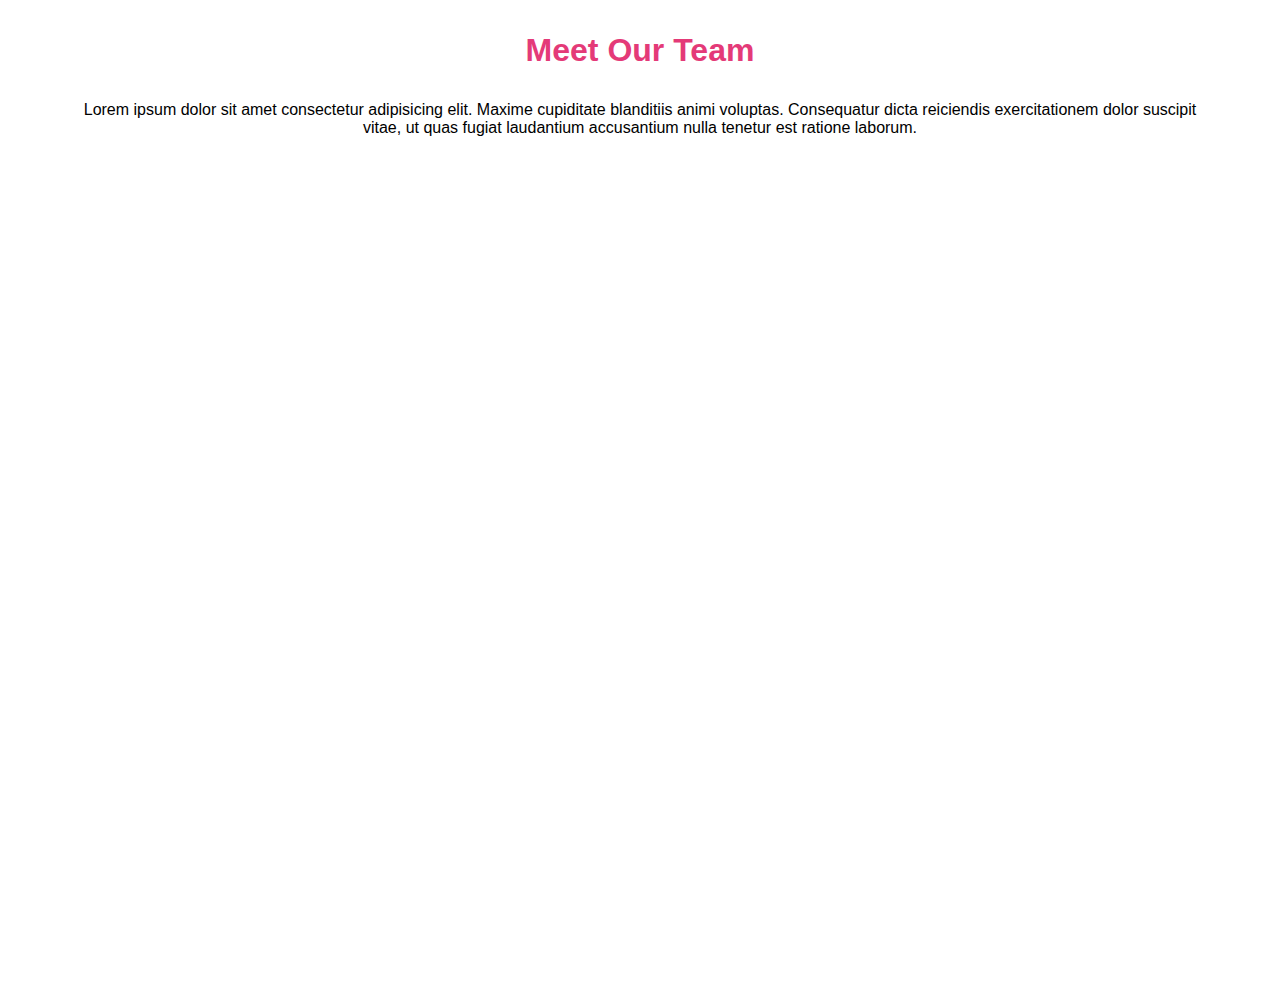
==== index.html @ 6f34529f "html file name fix" ====
<!DOCTYPE html>
    <html lang="en">
    <head>
        <meta charset="UTF-8">
        <meta http-equiv="X-UA-Compatible" content="IE=edge">
        <meta name="viewport" content="width=device-width, initial-scale=1.0">
        <title>Float-Cards</title>
        <link rel="stylesheet" href="style.css">
    </head>
    <body>
        <header>
            <section> 
                <h1>Meet Our Team</h1>
                <p>Lorem ipsum dolor sit amet consectetur adipisicing elit. Maxime cupiditate blanditiis animi voluptas. Consequatur dicta reiciendis exercitationem dolor suscipit vitae, ut quas fugiat laudantium accusantium nulla tenetur est ratione laborum.</p>
            </section> 
        </header>

        <main>
            <section class="clearfix">
                <div class="float-left" >

                </div>

            </section>


        </main>
        
        
        
    </body>
</html>
---- style.css ----
*{
    margin: 0;
    padding: 0;
    box-sizing: border-box;
}

body{
    width: 90%;
    margin: 0 auto;
    font-family: Arial, Helvetica, sans-serif;
    height: 1000px;
}

header{
    text-align: center;
}

h1{
    color:hsl(338.12deg 75.89% 56.08%);
    padding: 2rem 0;
}

.clearfix::after {
    content: "";
    display: table;
    clear: both;
}
.float-left{
    float: left;
}
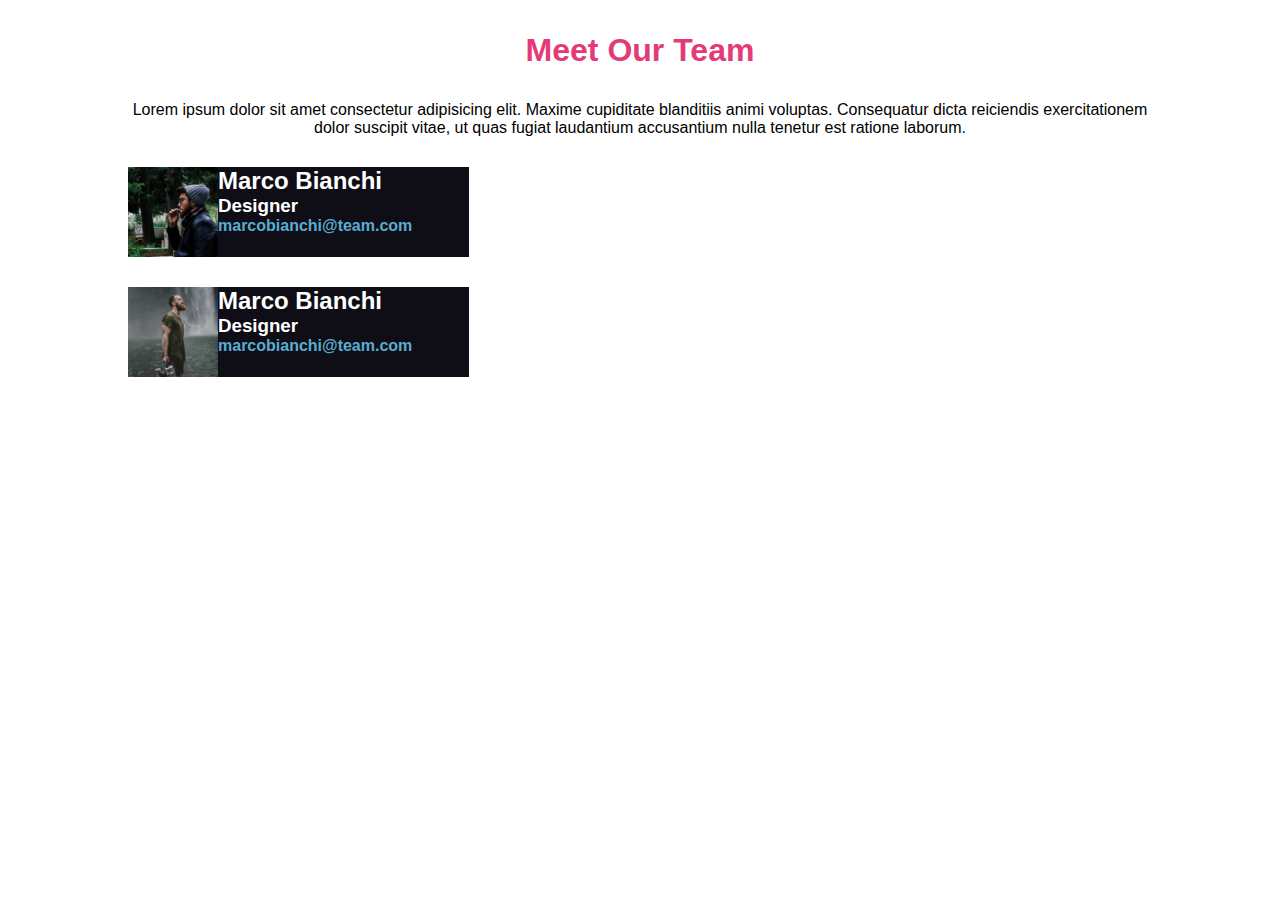
==== commit 89228c21: "first box" ====
--- a/index.html
+++ b/index.html
@@ -17,10 +17,19 @@
 
         <main>
             <section class="clearfix">
-                <div class="float-left" >
-
+                <div class="clearfix box padding" >
+                    <img src="img/male1.png" alt="Marco" class="float-left" >
+                    <h2>Marco Bianchi</h2>
+                    <h3>Designer</h3>
+                    <h4>marcobianchi@team.com</h4>
                 </div>
-
+                <div class="clearfix box padding float-left" >
+                    <img src="img/male2.png" alt="Marco" class="float-left" >
+                    <h2>Marco Bianchi</h2>
+                    <h3>Designer</h3>
+                    <h4>marcobianchi@team.com</h4>
+                </div>
+                
             </section>
 
 
--- a/style.css
+++ b/style.css
@@ -5,10 +5,9 @@
 }
 
 body{
-    width: 90%;
+    width: 80%;
     margin: 0 auto;
     font-family: Arial, Helvetica, sans-serif;
-    height: 1000px;
 }
 
 header{
@@ -20,11 +19,33 @@
     padding: 2rem 0;
 }
 
+h2,
+h3
+{
+    color: white;
+}
+
+h4{
+    color: hsl(198.15deg 56.4% 58.63%);
+}
+
 .clearfix::after {
     content: "";
     display: table;
     clear: both;
 }
+
+.box{
+    width: 33.33%;
+    margin-top: 30px;
+    background-color: hsl(246.67deg 24.32% 7.25%);
+}
+
 .float-left{
     float: left;
-}+}
+
+img{
+    width: 90px;
+}
+
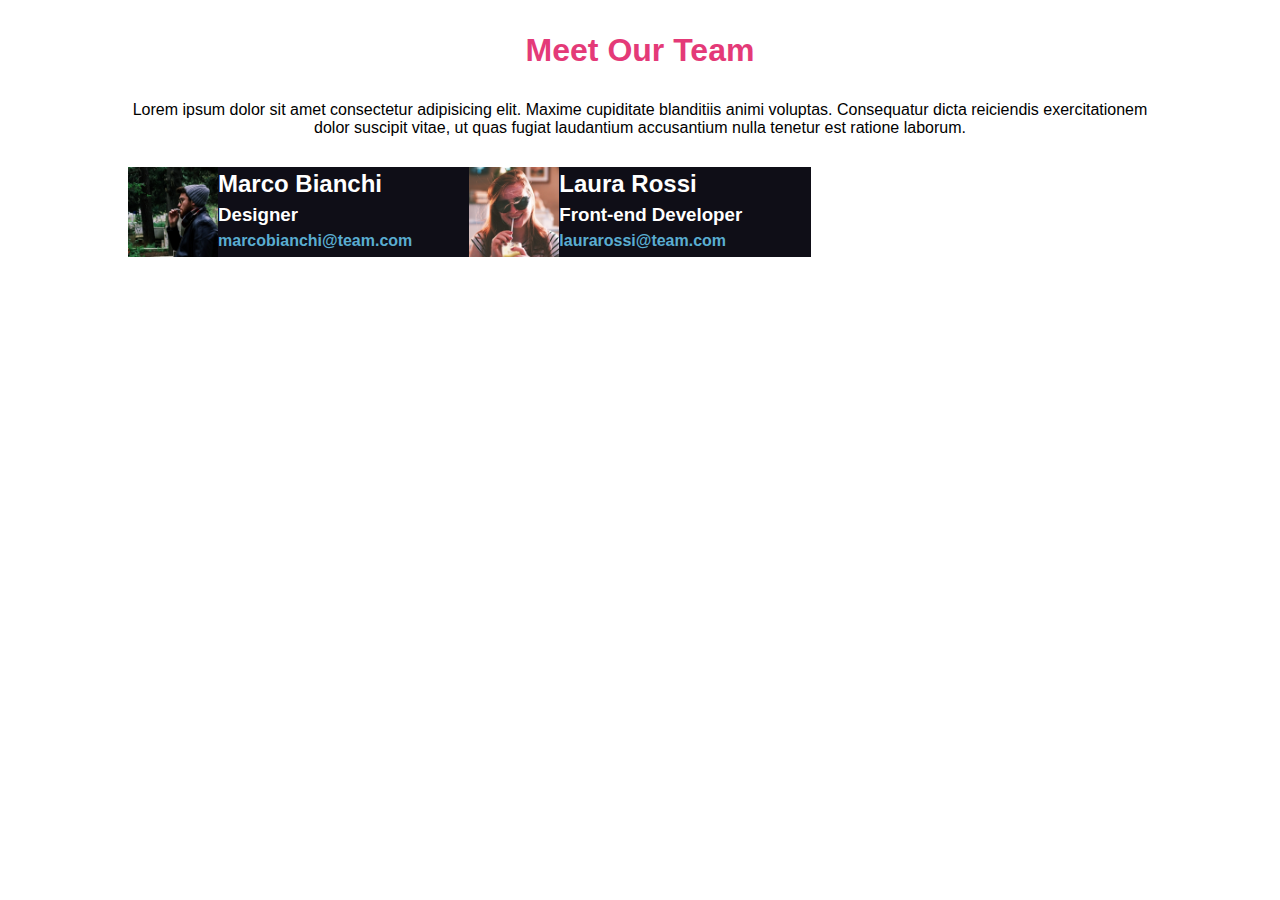
==== commit f2e992af: "second box" ====
--- a/index.html
+++ b/index.html
@@ -17,17 +17,17 @@
 
         <main>
             <section class="clearfix">
-                <div class="clearfix box padding" >
+                <div class="clearfix box padding float-left" >
                     <img src="img/male1.png" alt="Marco" class="float-left" >
                     <h2>Marco Bianchi</h2>
                     <h3>Designer</h3>
                     <h4>marcobianchi@team.com</h4>
                 </div>
                 <div class="clearfix box padding float-left" >
-                    <img src="img/male2.png" alt="Marco" class="float-left" >
-                    <h2>Marco Bianchi</h2>
-                    <h3>Designer</h3>
-                    <h4>marcobianchi@team.com</h4>
+                    <img src="img/female1.png" alt="Laura Rossi" class="float-left" >
+                    <h2>Laura Rossi</h2>
+                    <h3>Front-end Developer</h3>
+                    <h4>laurarossi@team.com</h4>
                 </div>
                 
             </section>
--- a/style.css
+++ b/style.css
@@ -23,10 +23,12 @@
 h3
 {
     color: white;
+    padding: 3px 3px;
 }
 
 h4{
     color: hsl(198.15deg 56.4% 58.63%);
+    padding: 3px;
 }
 
 .clearfix::after {
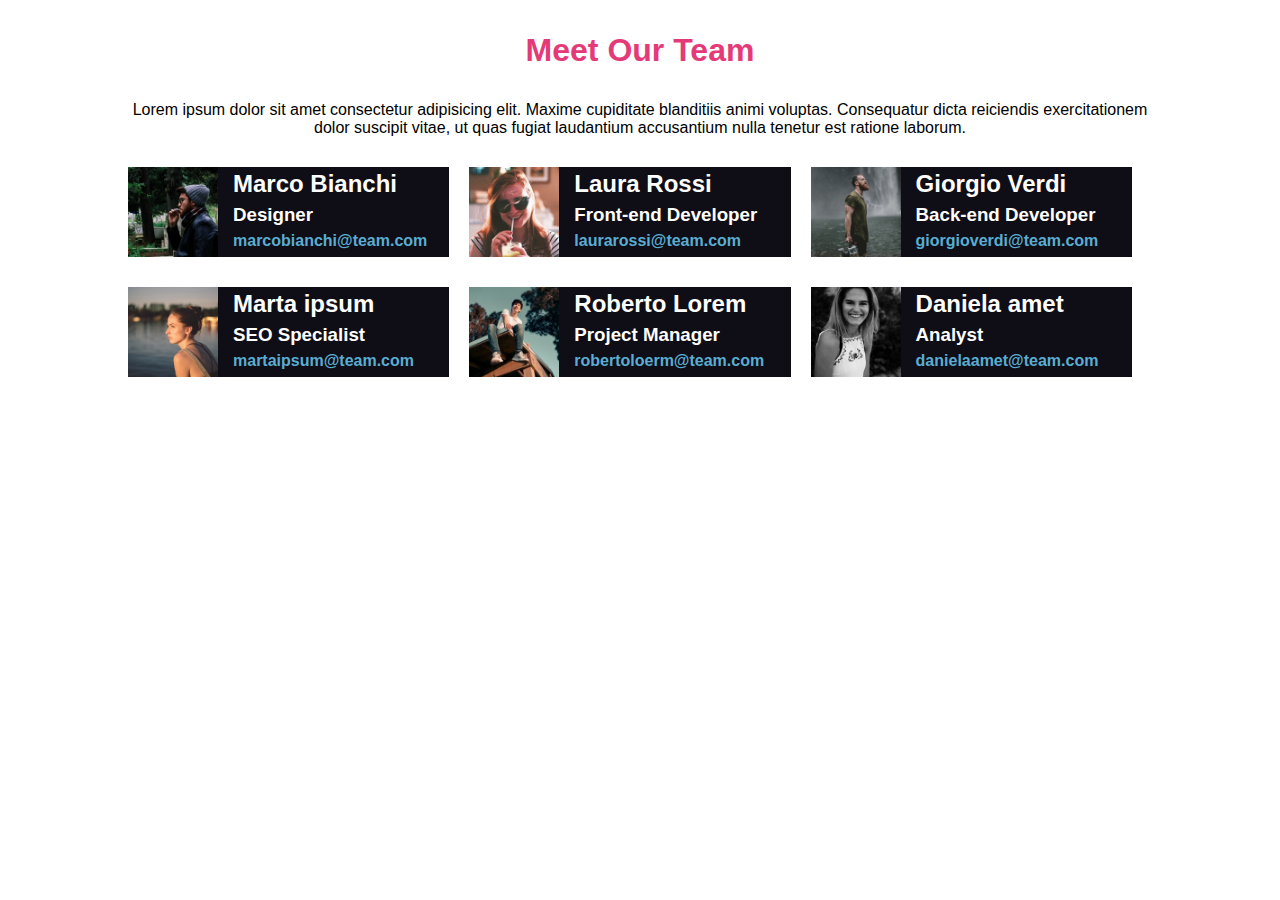
==== commit aca17508: "last box" ====
--- a/index.html
+++ b/index.html
@@ -29,13 +29,32 @@
                     <h3>Front-end Developer</h3>
                     <h4>laurarossi@team.com</h4>
                 </div>
-                
-            </section>
-
-
+                <div class="clearfix box padding float-left" >
+                    <img src="img/male2.png" alt="Laura Rossi" class="float-left" >
+                    <h2>Giorgio Verdi</h2>
+                    <h3>Back-end Developer</h3>
+                    <h4>giorgioverdi@team.com</h4>
+                </div>
+            </div>
+            <div class="clearfix box padding float-left" >
+                <img src="img/female2.png" alt="Laura Rossi" class="float-left" >
+                <h2>Marta ipsum</h2>
+                <h3>SEO Specialist</h3>
+                <h4>martaipsum@team.com</h4>
+            </div>
+            <div class="clearfix box padding float-left" >
+                <img src="img/male3.png" alt="Laura Rossi" class="float-left" >
+                <h2>Roberto Lorem</h2>
+                <h3>Project Manager</h3>
+                <h4>robertoloerm@team.com</h4>
+            </div>
+            <div class="clearfix box padding float-left" >
+                <img src="img/female3.png" alt="Laura Rossi" class="float-left" >
+                <h2>Daniela amet</h2>
+                <h3>Analyst</h3>
+                <h4>danielaamet@team.com</h4>
+            </div>
+        </section>
         </main>
-        
-        
-        
     </body>
 </html>--- a/style.css
+++ b/style.css
@@ -23,7 +23,7 @@
 h3
 {
     color: white;
-    padding: 3px 3px;
+    padding: 3px;
 }
 
 h4{
@@ -40,8 +40,10 @@
 .box{
     width: 33.33%;
     margin-top: 30px;
+    border-right: 20px solid white;
     background-color: hsl(246.67deg 24.32% 7.25%);
 }
+
 
 .float-left{
     float: left;
@@ -49,5 +51,6 @@
 
 img{
     width: 90px;
+    margin-right: 15px;
 }
 
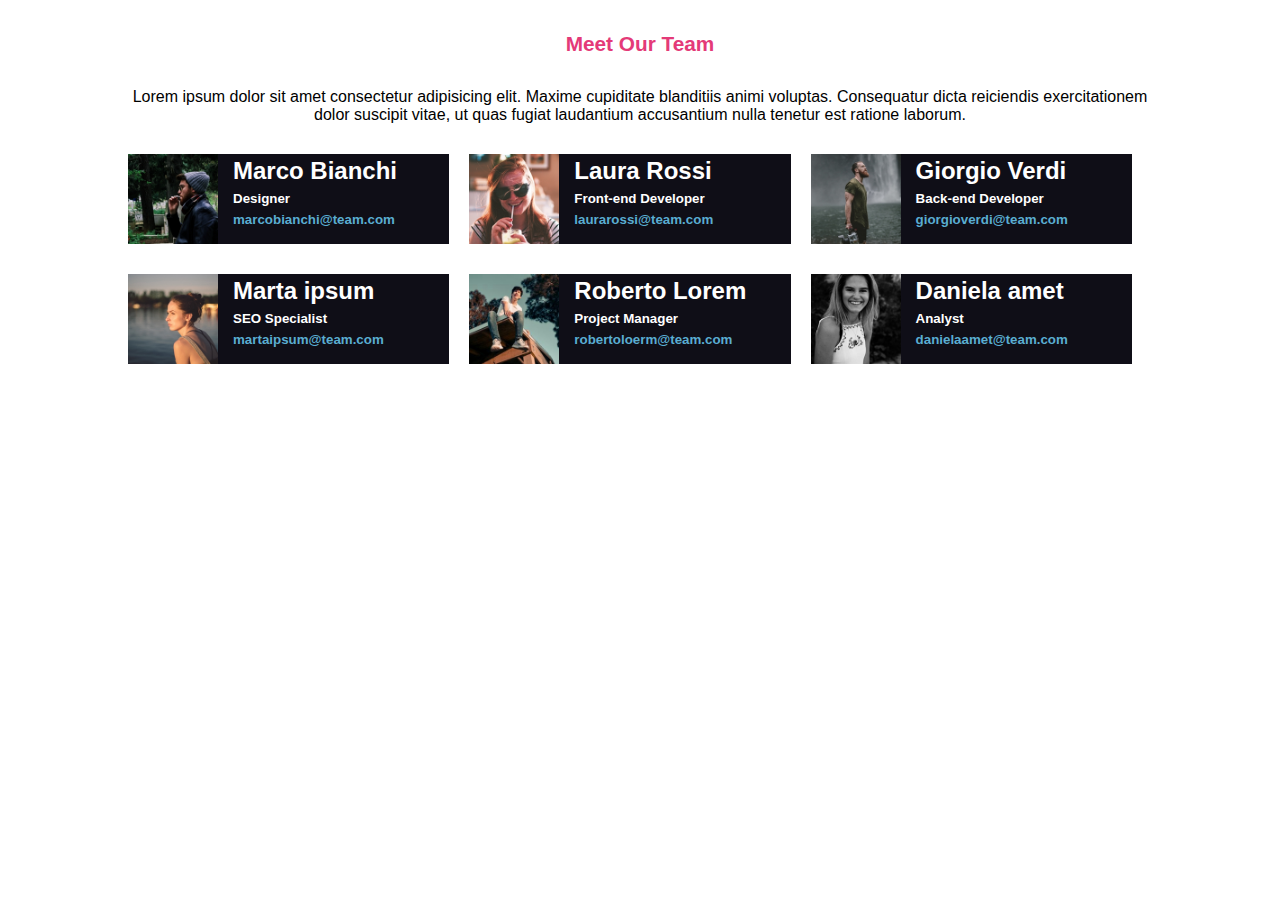
==== commit 9af01390: "fix h3 font size" ====
--- a/index.html
+++ b/index.html
@@ -20,38 +20,38 @@
                 <div class="clearfix box padding float-left" >
                     <img src="img/male1.png" alt="Marco" class="float-left" >
                     <h2>Marco Bianchi</h2>
-                    <h3>Designer</h3>
+                    <h3 class="smaller-title">Designer</h3>
                     <h4>marcobianchi@team.com</h4>
                 </div>
                 <div class="clearfix box padding float-left" >
                     <img src="img/female1.png" alt="Laura Rossi" class="float-left" >
                     <h2>Laura Rossi</h2>
-                    <h3>Front-end Developer</h3>
+                    <h3 class="smaller-title">Front-end Developer</h3>
                     <h4>laurarossi@team.com</h4>
                 </div>
                 <div class="clearfix box padding float-left" >
                     <img src="img/male2.png" alt="Laura Rossi" class="float-left" >
                     <h2>Giorgio Verdi</h2>
-                    <h3>Back-end Developer</h3>
+                    <h3 class="smaller-title">Back-end Developer</h3>
                     <h4>giorgioverdi@team.com</h4>
                 </div>
             </div>
             <div class="clearfix box padding float-left" >
                 <img src="img/female2.png" alt="Laura Rossi" class="float-left" >
                 <h2>Marta ipsum</h2>
-                <h3>SEO Specialist</h3>
+                <h3 class="smaller-title">SEO Specialist</h3>
                 <h4>martaipsum@team.com</h4>
             </div>
             <div class="clearfix box padding float-left" >
                 <img src="img/male3.png" alt="Laura Rossi" class="float-left" >
                 <h2>Roberto Lorem</h2>
-                <h3>Project Manager</h3>
+                <h3 class="smaller-title">Project Manager</h3>
                 <h4>robertoloerm@team.com</h4>
             </div>
             <div class="clearfix box padding float-left" >
                 <img src="img/female3.png" alt="Laura Rossi" class="float-left" >
                 <h2>Daniela amet</h2>
-                <h3>Analyst</h3>
+                <h3 class="smaller-title">Analyst</h3>
                 <h4>danielaamet@team.com</h4>
             </div>
         </section>
--- a/style.css
+++ b/style.css
@@ -17,6 +17,7 @@
 h1{
     color:hsl(338.12deg 75.89% 56.08%);
     padding: 2rem 0;
+    font-size: 1.3rem;
 }
 
 h2,
@@ -29,6 +30,12 @@
 h4{
     color: hsl(198.15deg 56.4% 58.63%);
     padding: 3px;
+    font-size: smaller;
+}
+
+img{
+    width: 90px;
+    margin-right: 15px;
 }
 
 .clearfix::after {
@@ -49,8 +56,7 @@
     float: left;
 }
 
-img{
-    width: 90px;
-    margin-right: 15px;
+.smaller-title{
+    font-size: smaller;
 }
 
